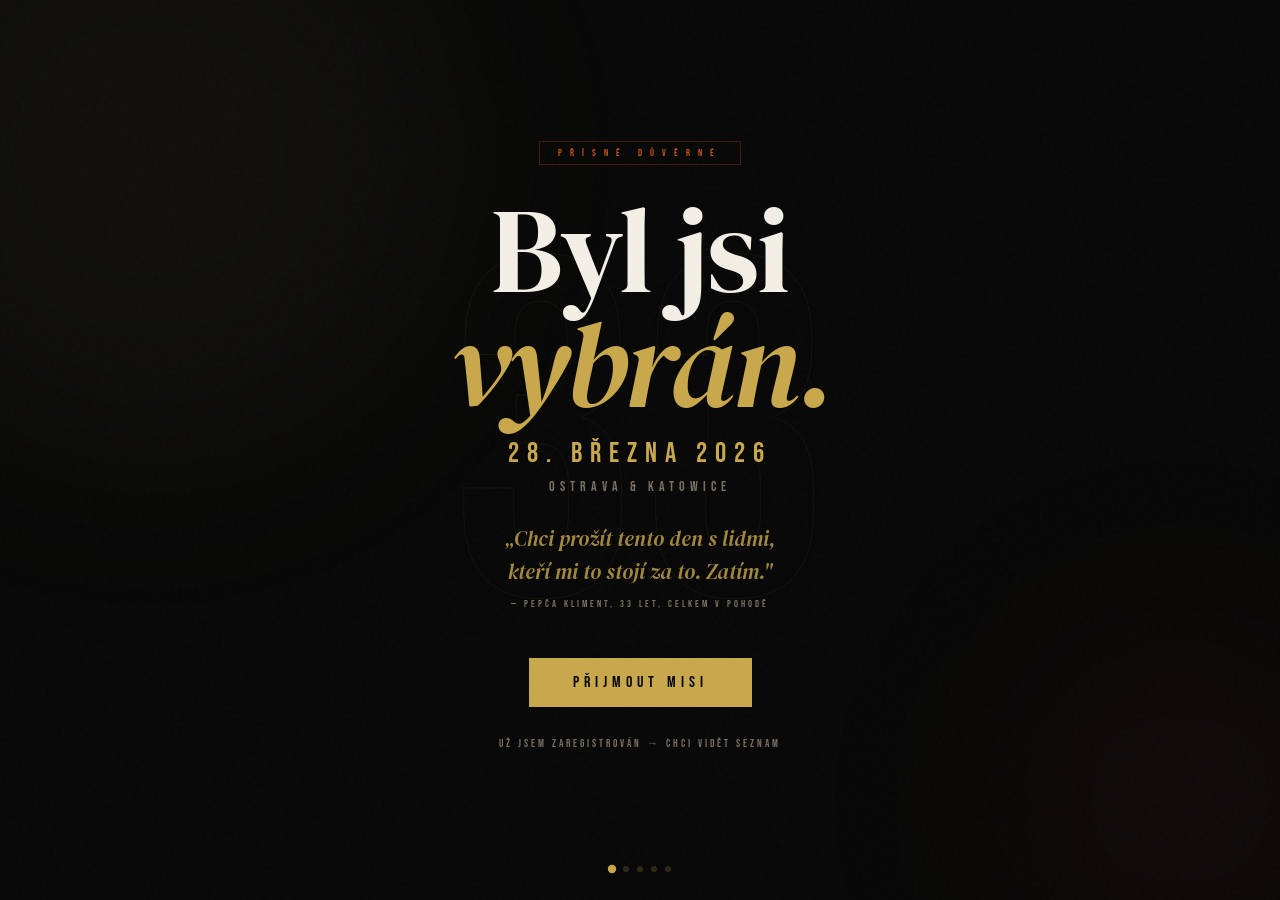
==== index.html @ 78555239 "Initial commit - The 33 Tour" ====
<!DOCTYPE html>
<html lang="cs">
<head>
<meta charset="UTF-8">
<meta name="viewport" content="width=device-width, initial-scale=1.0">
<title>The 33 Tour – Pepča Kliment</title>
<meta name="description" content="The 33 Tour – Pepča Kliment slaví 33. narozeniny. 28. března 2026, Ostrava &amp; Katowice. Brunch, Padel Tournament, Night Cap.">
<meta property="og:title" content="The 33 Tour – Pepča Kliment">
<meta property="og:description" content="Pepča slaví 33. narozeniny. Tři zastávky, jeden legendární den. 28. března 2026.">
<meta property="og:type" content="website">
<link href="https://fonts.googleapis.com/css2?family=Bebas+Neue&family=DM+Serif+Display:ital@0;1&family=DM+Sans:ital,wght@0,300;0,400;0,500;1,300&display=swap" rel="stylesheet">
<link rel="stylesheet" href="css/index.css">
</head>
<body>

<!-- BACK NAV -->
<button class="back-nav" id="backNav" onclick="goBack()">Zpět</button>

<!-- PROGRESS DOTS -->
<div class="progress" id="progress">
  <div class="dot active" data-screen="1"></div>
  <div class="dot" data-screen="2"></div>
  <div class="dot" data-screen="3"></div>
  <div class="dot" data-screen="4"></div>
  <div class="dot" data-screen="5"></div>
</div>

<!-- ══════════════════════════════════════
     SCREEN 1 – VYVOLENÝ
══════════════════════════════════════ -->
<div class="screen active" id="s1">
  <div class="screen-bg">
    <div class="orb orb1"></div>
    <div class="orb orb2"></div>
  </div>
  <div class="s1-number">33</div>
  <div class="s1-content">
    <div class="s1-tag a1">Přísně důvěrné</div>
    <div class="big-title a2">Byl jsi<br><em>vybrán.</em></div>
    <div class="s1-date a3">28. března 2026</div>
    <div class="s1-location a3">Ostrava &amp; Katowice</div>
    <div class="s1-quote a4">„Chci prožít tento den s lidmi,<br>kteří mi to stojí za to. Zatím."</div>
    <div class="s1-byline a4">— Pepča Kliment, 33 let, celkem v pohodě</div>
    <button class="btn a5" onclick="goTo(2)">Přijmout misi</button>
    <div class="a5" style="margin-top:16px;">
      <button class="btn-ghost" onclick="goTo(5)" style="font-size:11px;letter-spacing:3px;">Už jsem zaregistrován &rarr; chci vidět seznam</button>
    </div>
  </div>
</div>

<!-- ══════════════════════════════════════
     SCREEN 2 – BRIEFING
══════════════════════════════════════ -->
<div class="screen" id="s2">
  <div class="screen-bg">
    <div class="orb orb1"></div>
    <div class="orb orb2"></div>
  </div>
  <div class="s2-content">
    <div class="eyebrow a1">— Briefing —</div>
    <div class="big-title a2" style="font-size:clamp(36px,7vw,78px);">O koho<br><em>vlastně jde?</em></div>
    <p class="body-text a3">
      <strong>Pepča Kliment.</strong> Táta, manžel, padel hráč a celoživotní Gunner.
      Přes týden pomáhá majitelům firem prodat jejich životní dílo za maximální hodnotu,
      přes víkend hraje padel a optimisticky sleduje Arsenal.
    </p>
    <p class="body-text a3">
      Humor má tak plochý, že ho polovina nepochopí a druhá polovina předstírá, že ano.
      Žádná krize středního věku. Jen větší party rozložená přes celý den a dvě země.
    </p>
    <div class="s2-facts a4">
      <div class="s2-fact">
        <span class="s2-fact-num">33</span>
        <span class="s2-fact-lbl">Roků</span>
      </div>
      <div class="s2-fact">
        <span class="s2-fact-num">28/3</span>
        <span class="s2-fact-lbl">Datum</span>
      </div>
      <div class="s2-fact">
        <span class="s2-fact-num">3</span>
        <span class="s2-fact-lbl">Zastávky</span>
      </div>
      <div class="s2-fact">
        <span class="s2-fact-num">2</span>
        <span class="s2-fact-lbl">Země</span>
      </div>
    </div>
    <button class="btn a5" onclick="goTo(3)">Zobrazit program</button>
    <button class="bottom-back a5" onclick="goTo(1)">← zpět</button>
  </div>
</div>

<!-- ══════════════════════════════════════
     SCREEN 3 – THE TOUR
══════════════════════════════════════ -->
<div class="screen" id="s3">
  <div class="screen-bg">
    <div class="orb orb1"></div>
  </div>
  <div class="s3-content">
    <div class="eyebrow a1">— Program dne —</div>
    <div class="big-title a2" style="font-size:clamp(36px,7vw,76px);">The 33 <em>Tour</em></div>
    <div class="subtitle a2">Sobota 28. března 2026 · Ostrava &amp; Katowice</div>
    <div class="s3-stops" id="s3stops">
      <div class="s3-stop">
        <div class="stop-num">01</div>
        <div>
          <div class="stop-date-badge">So 28/3 · Ostrava</div>
          <div class="stop-time">9:30 – 11:30</div>
          <div class="stop-name">Brunch</div>
          <div class="stop-place">CoKafé DOV · Ostrava</div>
        </div>
      </div>
      <div class="s3-stop">
        <div class="stop-num">02</div>
        <div>
          <div class="stop-date-badge">So 28/3 · Katowice</div>
          <div class="stop-time">15:00 – 18:00</div>
          <div class="stop-name">Padel Tournament</div>
          <div class="stop-place">Padel Academy · Katowice</div>
        </div>
      </div>
      <div class="s3-stop">
        <div class="stop-num">03</div>
        <div>
          <div class="stop-date-badge">So 28/3 · Ostrava</div>
          <div class="stop-time">20:00 – 00:00</div>
          <div class="stop-name">Night Cap</div>
          <div class="stop-place">Nová Plzeňka · Nové Lauby · Ostrava</div>
        </div>
      </div>
    </div>
    <div class="a6" style="text-align:center;">
      <button class="btn" onclick="goTo(4)">Přihlásit se</button>
      <button class="bottom-back" onclick="goTo(2)">← zpět</button>
    </div>
  </div>
</div>

<!-- ══════════════════════════════════════
     SCREEN 4 – REGISTRACE
══════════════════════════════════════ -->
<div class="screen" id="s4">
  <div class="screen-bg">
    <div class="orb orb1"></div>
  </div>
  <div class="s4-content">
    <div class="eyebrow a1">— Registrace · do 10. března 2026 —</div>
    <div class="big-title a2" style="font-size:clamp(30px,6vw,60px);margin-bottom:28px;">Přihlas se<br><em>na tour</em></div>

    <div class="form-section a3">
      <label class="form-label">Jméno</label>
      <div id="namesInputs">
        <input type="text" class="name-input" placeholder="Tvoje jméno…" autocomplete="off"/>
      </div>
    </div>

    <div class="form-section a3">
      <label class="form-label">Přijdete víc? Kolik vás bude?</label>
      <div class="person-count-row">
        <button type="button" class="cnt-btn" onclick="changeCount(-1)">−</button>
        <span id="personCount">1</span>
        <button type="button" class="cnt-btn" onclick="changeCount(1)">+</button>
      </div>
    </div>

    <div class="form-section a4">
      <label class="form-label">Na co přijdete:</label>
      <div class="stop-choices">
        <div class="stop-choice" data-part="brunch" onclick="toggleStopChoice(this)">
          <div class="sc-header">
            <div class="sc-box"></div>
            <div>
              <div class="sc-title">Stop 01 – Brunch</div>
              <div class="sc-meta">9:30–11:30 · CoKafé DOV · Ostrava</div>
            </div>
          </div>
          <div class="kids-toggle" id="kidsB" onclick="event.stopPropagation();toggleKids(this)">
            <div class="kt-box"></div>
            <span>+ přivedu děti</span>
          </div>
        </div>
        <div class="stop-choice" data-part="padel" onclick="toggleStopChoice(this)">
          <div class="sc-header">
            <div class="sc-box"></div>
            <div>
              <div class="sc-title">Stop 02 – Padel Tournament</div>
              <div class="sc-meta">15:00–18:00 · Padel Academy Katowice</div>
            </div>
          </div>
          <div class="padel-roles" id="padelRolesContainer"></div>
          <div class="kids-toggle" id="kidsP" onclick="event.stopPropagation();toggleKids(this)">
            <div class="kt-box"></div>
            <span>+ přivedu děti (hlídám sám/a)</span>
          </div>
        </div>
        <div class="stop-choice" data-part="bar" onclick="toggleStopChoice(this)">
          <div class="sc-header">
            <div class="sc-box"></div>
            <div>
              <div class="sc-title">Stop 03 – Night Cap</div>
              <div class="sc-meta">20:00–00:00 · Nová Plzeňka · Nové Lauby · Ostrava</div>
            </div>
          </div>
        </div>
      </div>
    </div>

    <div class="form-actions a5">
      <button class="submit-btn" id="submitBtn" onclick="submitReg()">Přihlásit se na tour</button>
      <div class="form-msg" id="formMsg"></div>
      <button class="btn-ghost" onclick="goTo(5)">Vyplním později – chci jen vidět program</button>
      <button class="btn-decline" onclick="goTo(6)">Děkuji za pozvání, nepřijdu</button>
      <button class="bottom-back" onclick="goTo(3)">← zpět na program</button>
    </div>
  </div>
</div>

<!-- ══════════════════════════════════════
     SCREEN 5 – POTVRZENÍ + PŘIHLÁŠENÍ
══════════════════════════════════════ -->
<div class="screen" id="s5">
  <div class="screen-bg">
    <div class="orb orb1"></div>
  </div>
  <div class="s5-content">
    <div class="s5-check a1">✓</div>
    <div class="big-title a2" style="font-size:clamp(36px,7vw,78px);">Jsi <em>na palubě.</em></div>
    <p class="body-text a3">
      Pepča je potěšen. Nebo aspoň neodmítá tvou přítomnost —
      to je u něj vlastně dost silné vyjádření sympatie.
    </p>
    <div class="att-cols a4">
      <div class="att-col">
        <div class="att-col-name">Stop 01 – Brunch</div>
        <div class="att-col-time">9:30 – 11:30 · Ostrava</div>
        <div class="att-big-num" id="cntBrunch">–</div>
        <ul class="att-list" id="lstBrunch"></ul>
      </div>
      <div class="att-col">
        <div class="att-col-name">Stop 02 – Padel</div>
        <div class="att-col-time">15:00 – 18:00 · Katowice</div>
        <div class="att-big-num" id="cntPadel">–</div>
        <ul class="att-list" id="lstPadel"></ul>
      </div>
      <div class="att-col">
        <div class="att-col-name">Stop 03 – Night Cap</div>
        <div class="att-col-time">20:00 – 00:00 · Ostrava</div>
        <div class="att-big-num" id="cntBar">–</div>
        <ul class="att-list" id="lstBar"></ul>
      </div>
    </div>
    <div class="s5-actions a5">
      <button class="s5-link" onclick="goTo(4)">← Upravit registraci</button>
      <button class="s5-link" onclick="copyLink()">Sdílet odkaz</button>
    </div>
  </div>
</div>

<!-- ══════════════════════════════════════
     SCREEN 6 – DĚKUJI ZA POZVÁNÍ
══════════════════════════════════════ -->
<div class="screen" id="s6">
  <div class="screen-bg">
    <div class="orb orb1"></div>
  </div>
  <div class="s6-content">
    <div class="s6-icon a1">🙏</div>
    <div class="big-title a2" style="font-size:clamp(36px,7vw,76px);">Škoda<br><em>tě.</em></div>
    <p class="body-text a3">
      Pepča to chápe. Nebo předstírá, že chápe —<br>
      to je u něj celkem to samé.
    </p>
    <p class="body-text a3" style="font-size:13px; opacity:.7;">
      Pokud si to do <strong>10. března</strong> rozmyslíš,<br>
      odkaz funguje dál.
    </p>
    <button class="btn a4" onclick="goTo(4)" style="background:transparent;color:var(--muted);border:1px solid var(--border);letter-spacing:4px;font-size:13px;padding:12px 32px;">
      No to si děláš srandu ne? To jsi posral! Už nikdy tě nepozvu nikam.
    </button>
  </div>
</div>

<script src="js/app.js"></script>
</body>
</html>
---- css/index.css ----
:root {
  --black: #080808;
  --cream: #f4efe6;
  --gold: #c9a84c;
  --rust: #c4511a;
  --muted: #7a7060;
  --border: rgba(255,255,255,0.07);
  --dim: rgba(244,239,230,0.55);
}
* { margin:0; padding:0; box-sizing:border-box; }
html { scroll-behavior:smooth; }
body {
  background:var(--black); color:var(--cream);
  font-family:'DM Sans',sans-serif; font-weight:300;
  overflow:hidden; height:100vh; width:100vw;
}
body::before {
  content:''; position:fixed; inset:0; pointer-events:none; z-index:9999; opacity:.022;
  background-image:url("data:image/svg+xml,%3Csvg viewBox='0 0 256 256' xmlns='http://www.w3.org/2000/svg'%3E%3Cfilter id='noise'%3E%3CfeTurbulence type='fractalNoise' baseFrequency='0.9' numOctaves='4' stitchTiles='stitch'/%3E%3C/filter%3E%3Crect width='100%25' height='100%25' filter='url(%23noise)'/%3E%3C/svg%3E");
}

/* ─── SCREENS ─── */
.screen {
  position:fixed; inset:0;
  display:flex; flex-direction:column;
  align-items:center; justify-content:center;
  padding:40px 24px;
  opacity:0; pointer-events:none;
  transition:opacity .65s ease;
  overflow-y:auto;
}
.screen.active { opacity:1; pointer-events:all; }
.screen-bg { position:absolute; inset:0; z-index:0; overflow:hidden; }
.orb { position:absolute; border-radius:50%; filter:blur(100px); pointer-events:none; }

/* ─── TYPOGRAPHY ─── */
.eyebrow {
  font-family:'Bebas Neue',sans-serif; letter-spacing:10px; font-size:11px;
  color:var(--gold); opacity:.7; text-align:center; margin-bottom:20px;
}
.big-title {
  font-family:'DM Serif Display',serif;
  font-size:clamp(52px,10vw,120px); line-height:.95;
  letter-spacing:-2px; text-align:center; margin-bottom:16px;
}
.big-title em { font-style:italic; color:var(--gold); }
.subtitle {
  font-family:'Bebas Neue',sans-serif; font-size:clamp(13px,2vw,18px);
  letter-spacing:6px; color:var(--muted); text-align:center; margin-bottom:36px;
}
.body-text {
  font-size:15px; line-height:1.85; color:var(--dim);
  text-align:center; max-width:520px; margin:0 auto 18px;
}
.body-text strong { color:var(--cream); font-weight:500; }

/* ─── BUTTONS ─── */
.btn {
  display:inline-block; cursor:pointer;
  font-family:'Bebas Neue',sans-serif; font-size:16px; letter-spacing:5px;
  color:var(--black); background:var(--gold);
  padding:15px 44px; border:none;
  transition:background .2s, transform .15s; margin-top:8px;
}
.btn:hover { background:#d4b45a; transform:translateY(-1px); }
.btn-ghost {
  display:inline-block; cursor:pointer;
  font-family:'Bebas Neue',sans-serif; font-size:12px; letter-spacing:4px;
  color:var(--muted); background:transparent; border:none; padding:10px 0;
  transition:color .2s; margin-top:4px;
}
.btn-ghost:hover { color:var(--cream); }
.btn-decline {
  display:inline-block; cursor:pointer;
  font-family:'Bebas Neue',sans-serif; font-size:11px; letter-spacing:3px;
  color:rgba(122,112,96,0.5); background:transparent; border:none; padding:8px 0;
  transition:color .2s; margin-top:2px;
}
.btn-decline:hover { color:var(--muted); }

/* ─── BACK NAV ─── */
.back-nav {
  position:fixed; top:24px; left:24px; z-index:200;
  font-family:'Bebas Neue',sans-serif; font-size:11px; letter-spacing:3px;
  color:var(--muted); cursor:pointer; display:none; align-items:center; gap:8px;
  transition:color .2s; border:none; background:none; padding:0;
}
.back-nav.visible { display:flex; }
.back-nav:hover { color:var(--cream); }
.back-nav::before { content:'←'; font-size:14px; }

/* bottom back link shown on s2, s3, s4 */
.bottom-back {
  display:block; text-align:center; margin-top:28px;
  font-family:'Bebas Neue',sans-serif; font-size:11px; letter-spacing:4px;
  color:rgba(122,112,96,0.45); cursor:pointer; background:none; border:none;
  padding:8px; transition:color .2s;
}
.bottom-back:hover { color:var(--muted); }

/* ─── PROGRESS ─── */
.progress {
  position:fixed; bottom:28px; left:50%; transform:translateX(-50%);
  display:flex; gap:8px; z-index:100;
}
.dot {
  width:6px; height:6px; border-radius:50%;
  background:rgba(201,168,76,0.2);
  transition:background .3s, transform .3s;
  cursor:pointer;
}
.dot.active { background:var(--gold); transform:scale(1.4); cursor:default; }
.dot.done { background:rgba(201,168,76,0.45); }

/* ══════════════════════════════
   SCREEN 1 – VYVOLENÝ
══════════════════════════════ */
#s1 .orb1 { width:600px; height:600px; background:rgba(201,168,76,0.05); top:-150px; left:-150px; animation:drift1 14s ease-in-out infinite alternate; }
#s1 .orb2 { width:400px; height:400px; background:rgba(196,81,26,0.04); bottom:-100px; right:-100px; animation:drift2 11s ease-in-out infinite alternate; }
@keyframes drift1 { to { transform:translate(60px,80px); } }
@keyframes drift2 { to { transform:translate(-40px,-60px); } }

.s1-number {
  position:absolute; font-family:'Bebas Neue',sans-serif;
  font-size:clamp(260px,40vw,480px); line-height:1; color:transparent;
  -webkit-text-stroke:1px rgba(201,168,76,0.07);
  top:50%; left:50%; transform:translate(-50%,-50%);
  user-select:none; pointer-events:none; white-space:nowrap;
}
.s1-content { position:relative; z-index:2; text-align:center; }
.s1-tag {
  display:inline-block; font-family:'Bebas Neue',sans-serif;
  font-size:10px; letter-spacing:8px; color:var(--rust);
  border:1px solid rgba(196,81,26,0.3); padding:5px 18px; margin-bottom:28px;
}
/* BIG DATE on S1 */
.s1-date {
  font-family:'Bebas Neue',sans-serif;
  font-size:clamp(18px,3vw,28px); letter-spacing:8px;
  color:var(--gold); margin-bottom:8px; opacity:.9;
}
.s1-location {
  font-family:'Bebas Neue',sans-serif;
  font-size:clamp(11px,1.5vw,14px); letter-spacing:5px;
  color:var(--muted); margin-bottom:28px;
}
.s1-quote {
  font-family:'DM Serif Display',serif; font-style:italic;
  font-size:clamp(15px,2vw,21px); color:rgba(201,168,76,0.8);
  max-width:500px; margin:0 auto 10px; line-height:1.55;
}
.s1-byline {
  font-size:10px; letter-spacing:3px; color:var(--muted);
  margin-bottom:40px; font-family:'Bebas Neue',sans-serif;
}

/* ══════════════════════════════
   SCREEN 2 – BRIEFING
══════════════════════════════ */
#s2 .orb1 { width:500px; height:500px; background:rgba(196,81,26,0.05); top:-80px; right:-80px; }
#s2 .orb2 { width:300px; height:300px; background:rgba(201,168,76,0.04); bottom:-60px; left:-60px; }

.s2-content { position:relative; z-index:2; text-align:center; max-width:600px; }
.s2-facts {
  display:flex; justify-content:center;
  margin:24px 0 32px; border:1px solid var(--border);
}
.s2-fact {
  padding:14px 24px; border-right:1px solid var(--border); text-align:center; flex:1;
}
.s2-fact:last-child { border-right:none; }
.s2-fact-num { font-family:'Bebas Neue',sans-serif; font-size:30px; color:var(--gold); display:block; }
.s2-fact-lbl { font-family:'Bebas Neue',sans-serif; font-size:10px; letter-spacing:3px; color:var(--muted); }

/* ══════════════════════════════
   SCREEN 3 – THE TOUR
══════════════════════════════ */
#s3 .orb1 { width:700px; height:700px; background:rgba(201,168,76,0.04); top:-200px; left:50%; transform:translateX(-50%); }

.s3-content { position:relative; z-index:2; width:100%; max-width:640px; }
.s3-stops { display:flex; flex-direction:column; margin:24px 0 32px; }
.s3-stop {
  display:grid; grid-template-columns:56px 1fr; gap:20px;
  padding:20px 0; border-bottom:1px solid var(--border);
  opacity:0; transform:translateX(-16px);
  transition:opacity .5s ease, transform .5s ease;
}
.s3-stop.visible { opacity:1; transform:translateX(0); }
.s3-stop:first-child { border-top:1px solid var(--border); }
.stop-num {
  font-family:'Bebas Neue',sans-serif; font-size:42px; line-height:1;
  color:var(--gold); opacity:.2; padding-top:4px;
}
.stop-date-badge {
  display:inline-block; font-family:'Bebas Neue',sans-serif;
  font-size:10px; letter-spacing:3px; color:var(--gold);
  background:rgba(201,168,76,0.08); border:1px solid rgba(201,168,76,0.15);
  padding:2px 8px; margin-bottom:4px;
}
.stop-time { font-family:'Bebas Neue',sans-serif; font-size:11px; letter-spacing:3px; color:var(--rust); margin-bottom:3px; }
.stop-name { font-family:'DM Serif Display',serif; font-size:clamp(17px,2.5vw,24px); margin-bottom:3px; }
.stop-place { font-family:'Bebas Neue',sans-serif; font-size:11px; letter-spacing:2px; color:var(--muted); }

/* ══════════════════════════════
   SCREEN 4 – REGISTRACE
══════════════════════════════ */
#s4 { justify-content:flex-start; padding-top:56px; padding-bottom:90px; overflow-y:auto; }
#s4 .orb1 { width:400px; height:400px; background:rgba(201,168,76,0.04); bottom:-100px; right:-100px; }

.s4-content { position:relative; z-index:2; width:100%; max-width:540px; margin:0 auto; }
.form-section { margin-bottom:22px; }
.form-label {
  font-family:'Bebas Neue',sans-serif; font-size:11px; letter-spacing:4px; color:var(--muted);
  display:block; margin-bottom:10px;
}
.name-input {
  width:100%; background:rgba(255,255,255,.04); border:1px solid var(--border);
  color:var(--cream); font-family:'DM Sans',sans-serif; font-size:15px;
  padding:13px 16px; outline:none; margin-bottom:8px; transition:border-color .2s;
}
.name-input:focus { border-color:rgba(201,168,76,0.4); }
.name-input::placeholder { color:var(--muted); }

.person-count-row { display:flex; align-items:center; gap:16px; }
.cnt-btn {
  width:38px; height:38px; background:rgba(255,255,255,.05); border:1px solid var(--border);
  color:var(--cream); font-size:18px; cursor:pointer; transition:border-color .2s;
}
.cnt-btn:hover { border-color:rgba(201,168,76,0.4); }
#personCount { font-family:'Bebas Neue',sans-serif; font-size:26px; color:var(--gold); min-width:30px; text-align:center; }

.stop-choices { display:flex; flex-direction:column; gap:8px; }
.stop-choice {
  border:1px solid var(--border); padding:13px 15px; cursor:pointer;
  transition:border-color .2s, background .2s;
}
.stop-choice:hover { border-color:rgba(201,168,76,0.25); }
.stop-choice.selected { border-color:rgba(201,168,76,0.5); background:rgba(201,168,76,0.06); }
.sc-header { display:flex; align-items:center; gap:12px; }
.sc-box {
  width:16px; height:16px; border:1px solid rgba(201,168,76,0.35); flex-shrink:0;
  transition:background .2s; position:relative;
}
.stop-choice.selected .sc-box { background:var(--gold); }
.stop-choice.selected .sc-box::after {
  content:''; position:absolute; inset:3px; background:var(--black);
  clip-path:polygon(14% 44%, 0 65%, 50% 100%, 100% 16%, 80% 0%, 43% 62%);
}
.sc-title { font-family:'Bebas Neue',sans-serif; font-size:13px; letter-spacing:2px; }
.sc-meta { font-size:11px; color:var(--muted); margin-top:1px; }

.kids-toggle {
  display:flex; align-items:center; gap:10px; margin-top:10px; padding-top:10px;
  border-top:1px solid var(--border); cursor:pointer; font-size:12px; color:var(--muted);
}
.kt-box { width:12px; height:12px; border:1px solid rgba(122,112,96,.4); flex-shrink:0; transition:background .2s; }
.kids-toggle.on .kt-box { background:var(--rust); border-color:var(--rust); }
.kids-toggle.on { color:var(--cream); }

.padel-roles { padding-left:28px; margin-top:10px; }
.padel-role {
  display:flex; align-items:center; gap:10px; padding:7px 8px; cursor:pointer;
  font-size:12px; color:var(--muted); transition:color .2s; margin-bottom:3px;
}
.padel-role:hover { color:var(--cream); }
.padel-role.role-selected { color:var(--cream); }
.role-dot {
  width:7px; height:7px; border-radius:50%; border:1px solid rgba(201,168,76,.4); flex-shrink:0;
  transition:background .2s, border-color .2s;
}
.padel-role.role-selected .role-dot { background:var(--gold); border-color:var(--gold); }

.form-actions { display:flex; flex-direction:column; align-items:center; gap:6px; margin-top:8px; }
.submit-btn {
  width:100%; font-family:'Bebas Neue',sans-serif; font-size:16px; letter-spacing:5px;
  color:var(--black); background:var(--gold); padding:17px; border:none; cursor:pointer;
  transition:background .2s;
}
.submit-btn:hover { background:#d4b45a; }
.submit-btn:disabled { opacity:.5; cursor:not-allowed; }
.form-msg {
  text-align:center; margin-top:10px; font-family:'Bebas Neue',sans-serif;
  font-size:11px; letter-spacing:2px; min-height:20px;
}
.form-msg.success { color:var(--gold); }
.form-msg.error { color:var(--rust); }

/* ══════════════════════════════
   SCREEN 5 – POTVRZENÍ
══════════════════════════════ */
#s5 { overflow-y:auto; justify-content:flex-start; padding-top:56px; padding-bottom:90px; }
#s5 .orb1 { width:500px; height:500px; background:rgba(201,168,76,0.06); top:-100px; left:50%; transform:translateX(-50%); }

.s5-content { position:relative; z-index:2; width:100%; max-width:680px; margin:0 auto; text-align:center; }
.s5-check {
  width:56px; height:56px; border-radius:50%; border:2px solid var(--gold);
  margin:0 auto 22px; display:flex; align-items:center; justify-content:center; font-size:20px;
}

.att-cols { display:grid; grid-template-columns:repeat(3,1fr); gap:1px; background:var(--border); margin:32px 0 24px; }
.att-col { background:var(--black); padding:18px 12px; text-align:center; }
.att-col-name { font-family:'Bebas Neue',sans-serif; font-size:10px; letter-spacing:3px; color:var(--muted); margin-bottom:2px; }
.att-col-time { font-size:10px; color:rgba(122,112,96,.5); margin-bottom:10px; }
.att-big-num { font-family:'Bebas Neue',sans-serif; font-size:44px; line-height:1; color:var(--gold); margin-bottom:10px; }
.att-list { list-style:none; font-size:12px; color:var(--dim); }
.att-list li { padding:3px 0; border-bottom:1px solid var(--border); }
.att-list li:last-child { border-bottom:none; }
.att-empty { color:var(--muted) !important; font-style:italic; }
.att-role-tag, .att-kids-tag {
  font-family:'Bebas Neue',sans-serif; font-size:9px; letter-spacing:1px;
  padding:1px 5px; border:1px solid rgba(201,168,76,.2); color:var(--gold);
  margin-left:4px; vertical-align:middle;
}
.att-kids-tag { border-color:rgba(196,81,26,.2); color:var(--rust); }

.s5-actions { display:flex; gap:16px; justify-content:center; flex-wrap:wrap; margin-top:8px; }
.s5-link {
  font-family:'Bebas Neue',sans-serif; font-size:11px; letter-spacing:3px;
  color:var(--muted); cursor:pointer; border:none; background:none; padding:6px 0;
  transition:color .2s; border-bottom:1px solid transparent;
}
.s5-link:hover { color:var(--cream); border-bottom-color:var(--border); }

/* ══════════════════════════════
   SCREEN 6 – DĚKUJI ZA POZVÁNÍ
══════════════════════════════ */
#s6 .orb1 { width:500px; height:500px; background:rgba(122,112,96,0.04); top:-100px; left:50%; transform:translateX(-50%); }
.s6-content { position:relative; z-index:2; text-align:center; max-width:520px; }
.s6-icon { font-size:40px; margin-bottom:24px; opacity:.6; }

/* ─── ANIMATIONS ─── */
@keyframes riseUp {
  from { opacity:0; transform:translateY(22px); }
  to   { opacity:1; transform:translateY(0); }
}
.screen.active .a1 { animation:riseUp .8s cubic-bezier(.22,1,.36,1) both .08s; }
.screen.active .a2 { animation:riseUp .8s cubic-bezier(.22,1,.36,1) both .22s; }
.screen.active .a3 { animation:riseUp .8s cubic-bezier(.22,1,.36,1) both .36s; }
.screen.active .a4 { animation:riseUp .8s cubic-bezier(.22,1,.36,1) both .50s; }
.screen.active .a5 { animation:riseUp .8s cubic-bezier(.22,1,.36,1) both .64s; }
.screen.active .a6 { animation:riseUp .8s cubic-bezier(.22,1,.36,1) both .78s; }

@media(max-width:580px) {
  .s2-facts { flex-wrap:wrap; }
  .s2-fact { min-width:50%; border-bottom:1px solid var(--border); }
  .att-cols { grid-template-columns:1fr; }
  .s3-stop { grid-template-columns:42px 1fr; gap:14px; }
  .back-nav { top:16px; left:16px; }
}
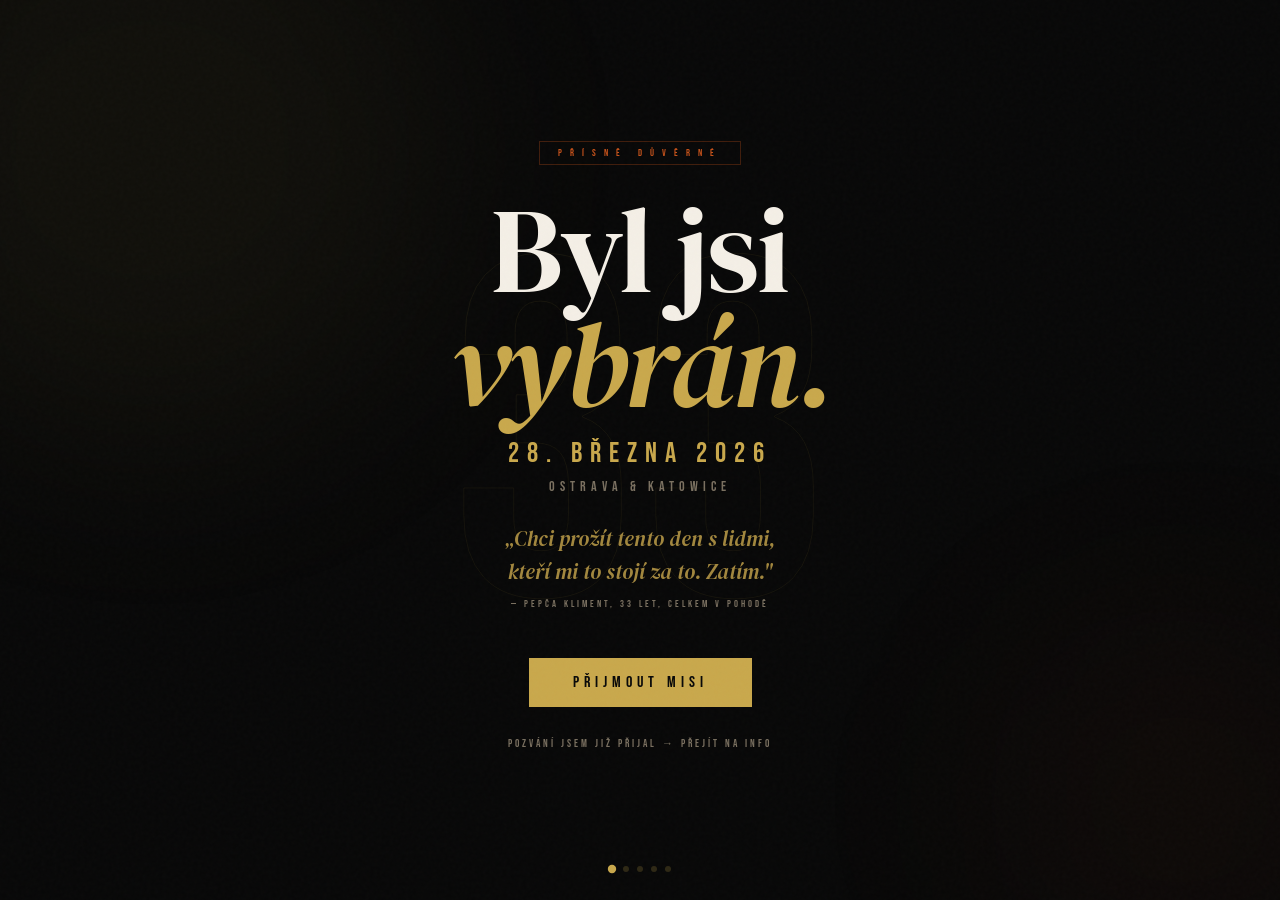
==== commit dbae3569: "Change first screen link to redirect to info.html" ====
--- a/index.html
+++ b/index.html
@@ -43,7 +43,7 @@
     <div class="s1-byline a4">— Pepča Kliment, 33 let, celkem v pohodě</div>
     <button class="btn a5" onclick="goTo(2)">Přijmout misi</button>
     <div class="a5" style="margin-top:16px;">
-      <button class="btn-ghost" onclick="goTo(5)" style="font-size:11px;letter-spacing:3px;">Už jsem zaregistrován &rarr; chci vidět seznam</button>
+      <button class="btn-ghost" onclick="window.location.href='info.html'" style="font-size:11px;letter-spacing:3px;">Pozvání jsem již přijal &rarr; přejít na info</button>
     </div>
   </div>
 </div>
@@ -282,6 +282,6 @@
   </div>
 </div>
 
-<script src="js/app.js"></script>
+<script src="js/app.js?v=2"></script>
 </body>
 </html>
